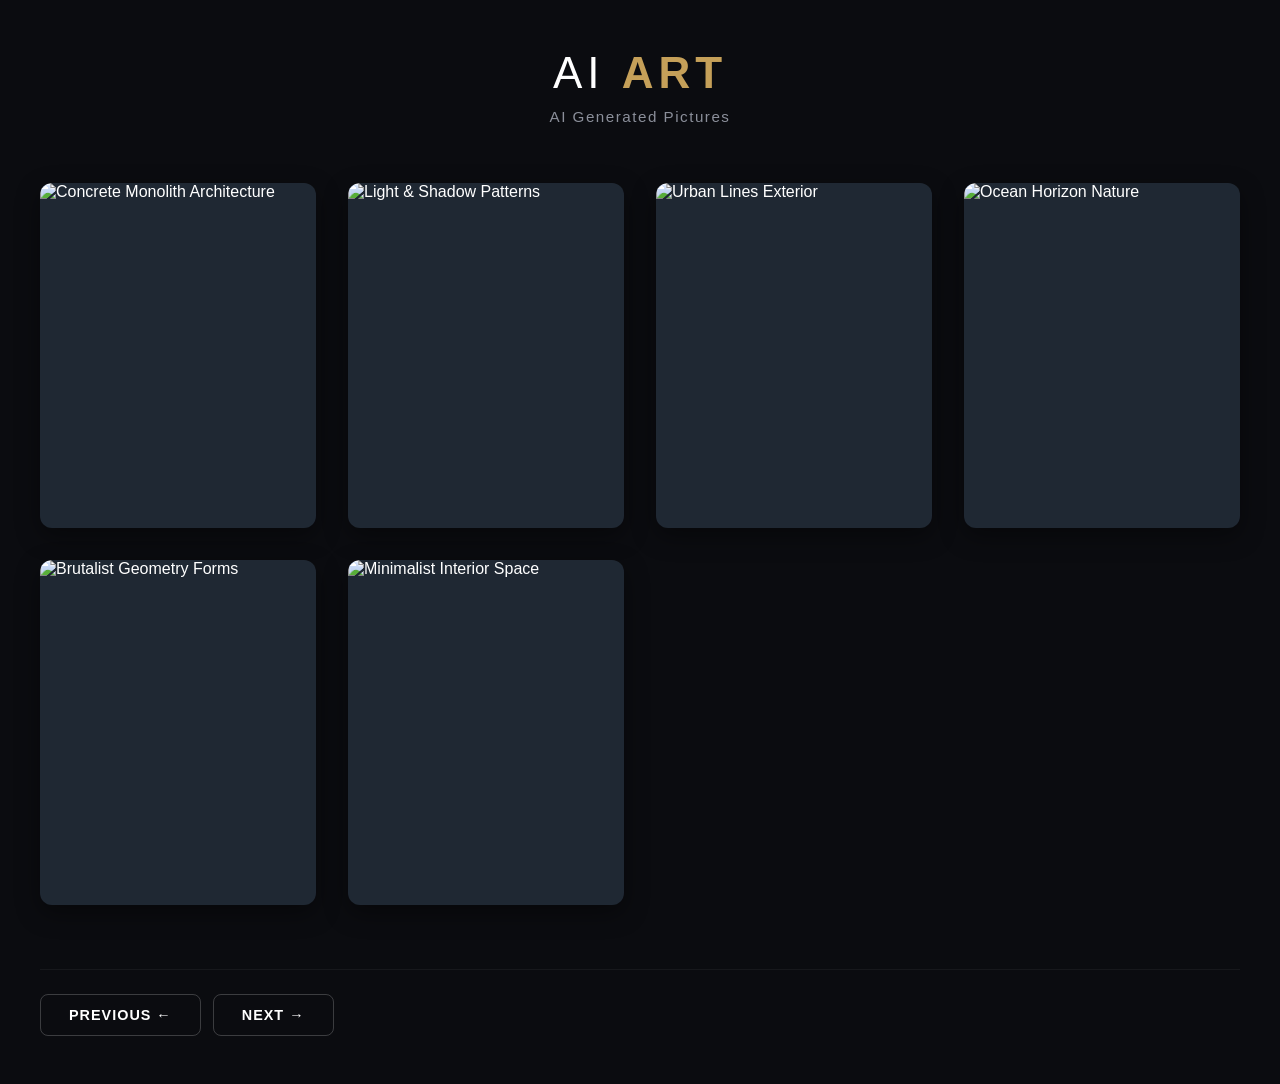
==== index.html @ c6af5de5 "Update index.html" ====
<!DOCTYPE html>
<html lang="en">
<head>
    <meta charset="UTF-8">
    <meta name="viewport" content="width=device-width, initial-scale=1.0">
    <title>AI</title>
    <link rel="stylesheet" href="style.css">
</head>
<body>

      <header>
        <h1>AI <span>ART</span></h1>
        <p>AI Generated Pictures</p>
    </header>

    <main class="gallery-container">
        <div class="gallery-grid">
            
            <article class="gallery-item">
                <img src="pictures/photo.jpg" alt="Concrete Monolith Architecture">
                <div class="gallery-item-overlay">
                    <h3>Concrete Monolith</h3>
                    <p>Architecture</p>
                </div>
            </article>

            <article class="gallery-item">
                <img src="pictures/photo.jpg" alt="Light & Shadow Patterns">
                <div class="gallery-item-overlay">
                    <h3>Light & Shadow</h3>
                    <p>Abstract</p>
                </div>
            </article>

            <article class="gallery-item">
                <img src="pictures/photo.jpg" alt="Urban Lines Exterior">
                <div class="gallery-item-overlay">
                    <h3>Lines of the City</h3>
                    <p>Urban</p>
                </div>
            </article>

            <article class="gallery-item">
                <img src="pictures/photo.jpg" alt="Ocean Horizon Nature">
                <div class="gallery-item-overlay">
                    <h3>Silent Horizon</h3>
                    <p>Nature</p>
                </div>
            </article>

            <article class="gallery-item">
                <img src="pictures/photo.jpg" alt="Brutalist Geometry Forms">
                <div class="gallery-item-overlay">
                    <h3>Brutalist Forms</h3>
                    <p>Structures</p>
                </div>
            </article>

            <article class="gallery-item">
                <img src="pictures/photo.jpg" alt="Minimalist Interior Space">
                <div class="gallery-item-overlay">
                    <h3>Nordic Simplicity</h3>
                    <p>Interior</p>
                </div>
            </article>
        </div>
    </main>


    <nav class="pagination-nav" aria-label="Gallery Pagination">
        <div class="btn-group">
            <a href="index.html" class="pagination-btn Previous">Previous &larr;</a>
            <a href="gallery.html" class="pagination-btn next">Next &rarr;</a>
        </div>
    </nav>

</body>
</html>
---- style.css ----
* {
            margin: 0;
            padding: 0;
            box-sizing: border-box;
            font-family: 'Segoe UI', -apple-system, BlinkMacSystemFont, Roboto, sans-serif;
        }

        :root {
            --bg-color: #0b0c10;
            --card-bg: #1f2833;
            --text-primary: #ffffff;
            --text-secondary: #c5a059; /* Elegant gold accent */
            --text-muted: #8b8f9a;
            --transition-smooth: all 0.4s cubic-bezier(0.25, 0.46, 0.45, 0.94);
        }

        body {
            background-color: var(--bg-color);
            color: var(--text-primary);
            min-height: 100vh;
            display: flex;
            flex-direction: column;
            justify-content: space-between;
            padding: 1.5rem 1rem;
        }

        /* --- Header Section --- */
        header {
            text-align: center;
            margin-bottom: 2rem;
        }

        header h1 {
            font-size: 1.75rem;
            font-weight: 300;
            letter-spacing: 3px;
            text-transform: uppercase;
            margin-bottom: 0.5rem;
        }

        header h1 span {
            color: var(--text-secondary);
            font-weight: 600;
        }

        header p {
            color: var(--text-muted);
            font-size: 0.85rem;
            letter-spacing: 0.5px;
            line-height: 1.4;
        }

        /* --- Gallery Grid --- */
        .gallery-container {
            max-width: 1200px;
            margin: 0 auto;
            width: 100%;
        }

        .gallery-grid {
            display: grid;
            grid-template-columns: repeat(auto-fit, minmax(260px, 1fr));
            gap: 1.25rem;
            margin-bottom: 3rem;
        }

        /* --- Gallery Items --- */
        .gallery-item {
            position: relative;
            background-color: var(--card-bg);
            border-radius: 12px;
            overflow: hidden;
            aspect-ratio: 4 / 5;
            box-shadow: 0 8px 24px rgba(0, 0, 0, 0.4);
            cursor: pointer;
            transition: var(--transition-smooth);
            -webkit-tap-highlight-color: transparent; 
        }

        .gallery-item img {
            width: 100%;
            height: 100%;
            object-fit: cover;
            transition: var(--transition-smooth);
        }

        .gallery-item-overlay {
            position: absolute;
            inset: 0;
            background: linear-gradient(to top, rgba(11, 12, 16, 0.95) 0%, rgba(11, 12, 16, 0.4) 60%, transparent 100%);
            display: flex;
            flex-direction: column;
            justify-content: flex-end;
            padding: 1.25rem;
            opacity: 0;
            transform: translateY(10px);
            transition: var(--transition-smooth);
        }

        .gallery-item:hover {
            transform: translateY(-5px);
            box-shadow: 0 12px 28px rgba(197, 160, 89, 0.12);
        }

        .gallery-item:hover img {
            transform: scale(1.05);
        }

        .gallery-item:hover .gallery-item-overlay,
        .gallery-item:active .gallery-item-overlay {
            opacity: 1;
            transform: translateY(0);
        }

        .gallery-item-overlay h3 {
            font-size: 1.1rem;
            font-weight: 500;
            letter-spacing: 0.5px;
            margin-bottom: 0.25rem;
        }

        .gallery-item-overlay p {
            color: var(--text-secondary);
            font-size: 0.8rem;
            text-transform: uppercase;
            letter-spacing: 2px;
        }

        /* --- Updated Pagination Controls --- */
        .pagination-nav {
            display: flex;
            justify-content: space-between; /* Pushes text to the left, buttons to the right */
            align-items: center;
            margin-top: auto;
            width: 100%;
            max-width: 1200px;
            margin-left: auto;
            margin-right: auto;
            padding-top: 1.5rem;
            border-top: 1px solid rgba(255, 255, 255, 0.05);
        }

        .page-indicator {
            font-size: 0.8rem;
            color: var(--text-muted);
            letter-spacing: 2px;
            text-transform: uppercase;
            white-space: nowrap;
        }

        .page-indicator span {
            color: var(--text-primary);
            font-weight: 600;
        }

        /* Container keeping buttons next to each other */
        .btn-group {
            display: flex;
            gap: 0.5rem; /* Tighter gap for grouped appearance */
        }

        .pagination-btn {
            background: transparent;
            border: 1px solid rgba(255, 255, 255, 0.2);
            color: var(--text-primary);
            padding: 0.85rem 1.25rem;
            font-size: 0.85rem;
            font-weight: 600;
            letter-spacing: 1px;
            text-transform: uppercase;
            border-radius: 8px; /* Slightly squared corners look sharper in groups */
            cursor: pointer;
            display: flex;
            align-items: center;
            justify-content: center;
            text-decoration: none;
            transition: var(--transition-smooth);
            -webkit-tap-highlight-color: transparent;
        }

        .pagination-btn:hover {
            border-color: var(--text-secondary);
            color: var(--text-secondary);
            background-color: rgba(197, 160, 89, 0.05);
        }

        .pagination-btn.disabled {
            opacity: 0.2;
            cursor: not-allowed;
            pointer-events: none;
        }

        /* --- Desktop Specific Enhancements (Tablet / PC Screens) --- */
        @media (min-width: 768px) {
            body {
                padding: 3rem 2rem;
            }

            header {
                margin-bottom: 3.5rem;
            }

            header h1 {
                font-size: 2.75rem;
                letter-spacing: 5px;
            }

            header p {
                font-size: 0.95rem;
                letter-spacing: 1.5px;
            }

            .gallery-grid {
                gap: 2rem;
                margin-bottom: 4rem;
            }

            .gallery-item:hover {
                transform: translateY(-8px);
                box-shadow: 0 15px 35px rgba(197, 160, 89, 0.15);
            }

            .gallery-item:hover img {
                transform: scale(1.08);
            }

            .page-indicator {
                font-size: 0.9rem;
            }

            .btn-group {
                gap: 0.75rem;
            }

            .pagination-btn {
                padding: 0.75rem 1.75rem;
                font-size: 0.9rem;
            }
        }
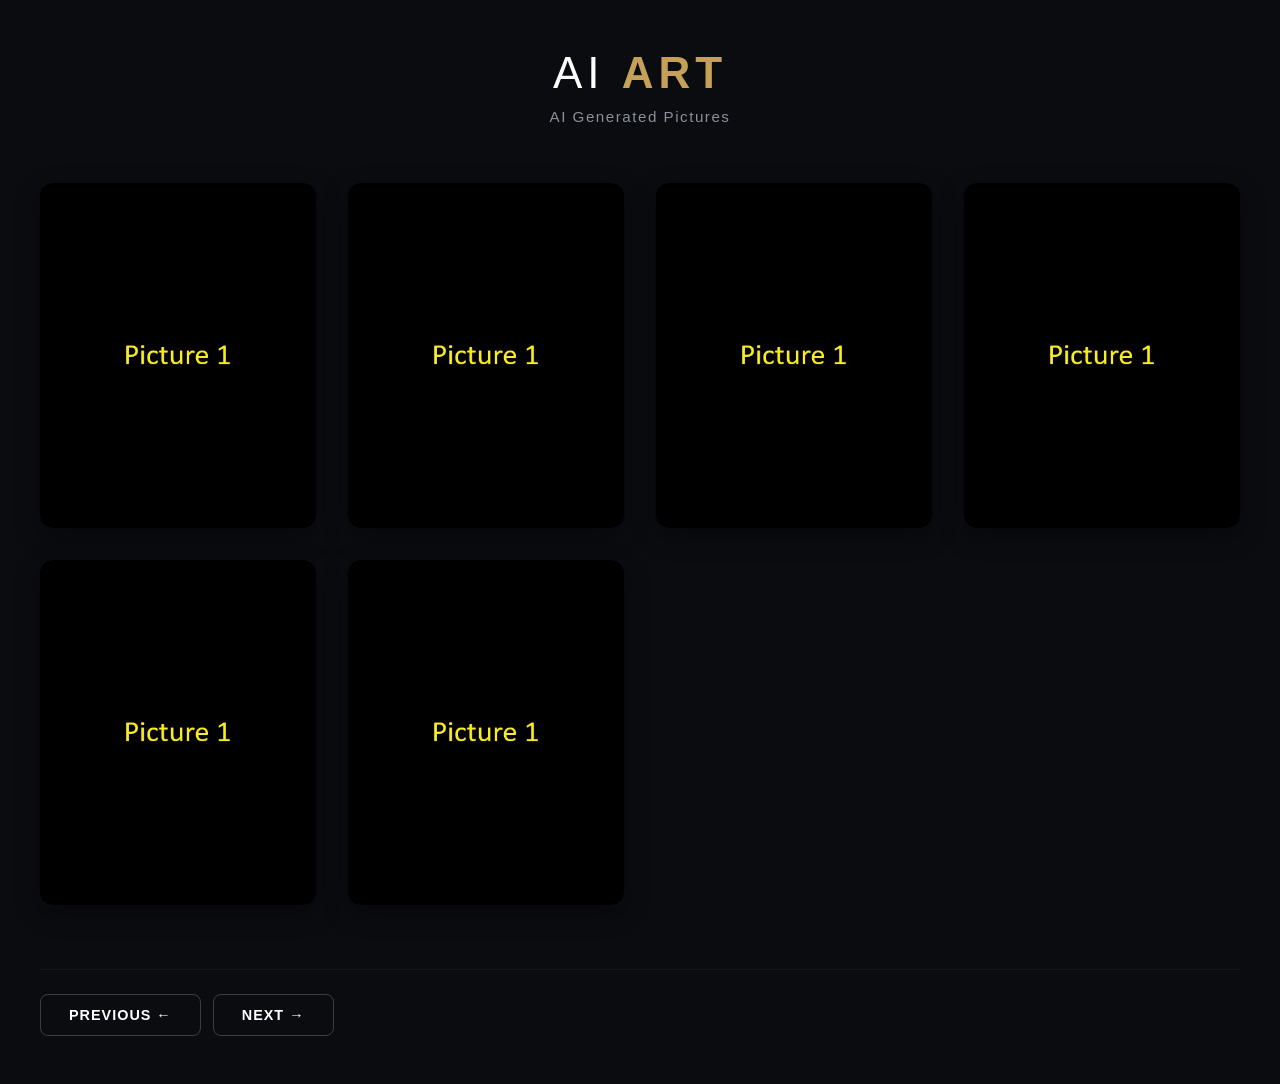
==== commit 15ece5b8: "Update index.html" ====
--- a/index.html
+++ b/index.html
@@ -16,6 +16,7 @@
     <main class="gallery-container">
         <div class="gallery-grid">
             
+        <a href="pictures/photo.jpg" target="_blank" rel="noopener noreferrer" class="gallery-link">
             <article class="gallery-item">
                 <img src="pictures/photo.jpg" alt="Concrete Monolith Architecture">
                 <div class="gallery-item-overlay">
@@ -23,49 +24,60 @@
                     <p>Architecture</p>
                 </div>
             </article>
+        </a>
 
+        <a href="pictures/photo.jpg" target="_blank" rel="noopener noreferrer" class="gallery-link">
             <article class="gallery-item">
-                <img src="pictures/photo.jpg" alt="Light & Shadow Patterns">
+                <img src="pictures/photo.jpg" alt="Concrete Monolith Architecture">
                 <div class="gallery-item-overlay">
-                    <h3>Light & Shadow</h3>
-                    <p>Abstract</p>
+                    <h3>Concrete Monolith</h3>
+                    <p>Architecture</p>
                 </div>
             </article>
+        </a>
 
+        <a href="pictures/photo.jpg" target="_blank" rel="noopener noreferrer" class="gallery-link">
             <article class="gallery-item">
-                <img src="pictures/photo.jpg" alt="Urban Lines Exterior">
+                <img src="pictures/photo.jpg" alt="Concrete Monolith Architecture">
                 <div class="gallery-item-overlay">
-                    <h3>Lines of the City</h3>
-                    <p>Urban</p>
+                    <h3>Concrete Monolith</h3>
+                    <p>Architecture</p>
                 </div>
             </article>
+        </a>
 
+        <a href="pictures/photo.jpg" target="_blank" rel="noopener noreferrer" class="gallery-link">
             <article class="gallery-item">
-                <img src="pictures/photo.jpg" alt="Ocean Horizon Nature">
+                <img src="pictures/photo.jpg" alt="Concrete Monolith Architecture">
                 <div class="gallery-item-overlay">
-                    <h3>Silent Horizon</h3>
-                    <p>Nature</p>
+                    <h3>Concrete Monolith</h3>
+                    <p>Architecture</p>
                 </div>
             </article>
+        </a>
 
+        <a href="pictures/photo.jpg" target="_blank" rel="noopener noreferrer" class="gallery-link">
             <article class="gallery-item">
-                <img src="pictures/photo.jpg" alt="Brutalist Geometry Forms">
+                <img src="pictures/photo.jpg" alt="Concrete Monolith Architecture">
                 <div class="gallery-item-overlay">
-                    <h3>Brutalist Forms</h3>
-                    <p>Structures</p>
+                    <h3>Concrete Monolith</h3>
+                    <p>Architecture</p>
                 </div>
             </article>
+        </a>
 
+        <a href="pictures/photo.jpg" target="_blank" rel="noopener noreferrer" class="gallery-link">
             <article class="gallery-item">
-                <img src="pictures/photo.jpg" alt="Minimalist Interior Space">
+                <img src="pictures/photo.jpg" alt="Concrete Monolith Architecture">
                 <div class="gallery-item-overlay">
-                    <h3>Nordic Simplicity</h3>
-                    <p>Interior</p>
+                    <h3>Concrete Monolith</h3>
+                    <p>Architecture</p>
                 </div>
             </article>
+        </a>
+        
         </div>
     </main>
-
 
     <nav class="pagination-nav" aria-label="Gallery Pagination">
         <div class="btn-group">
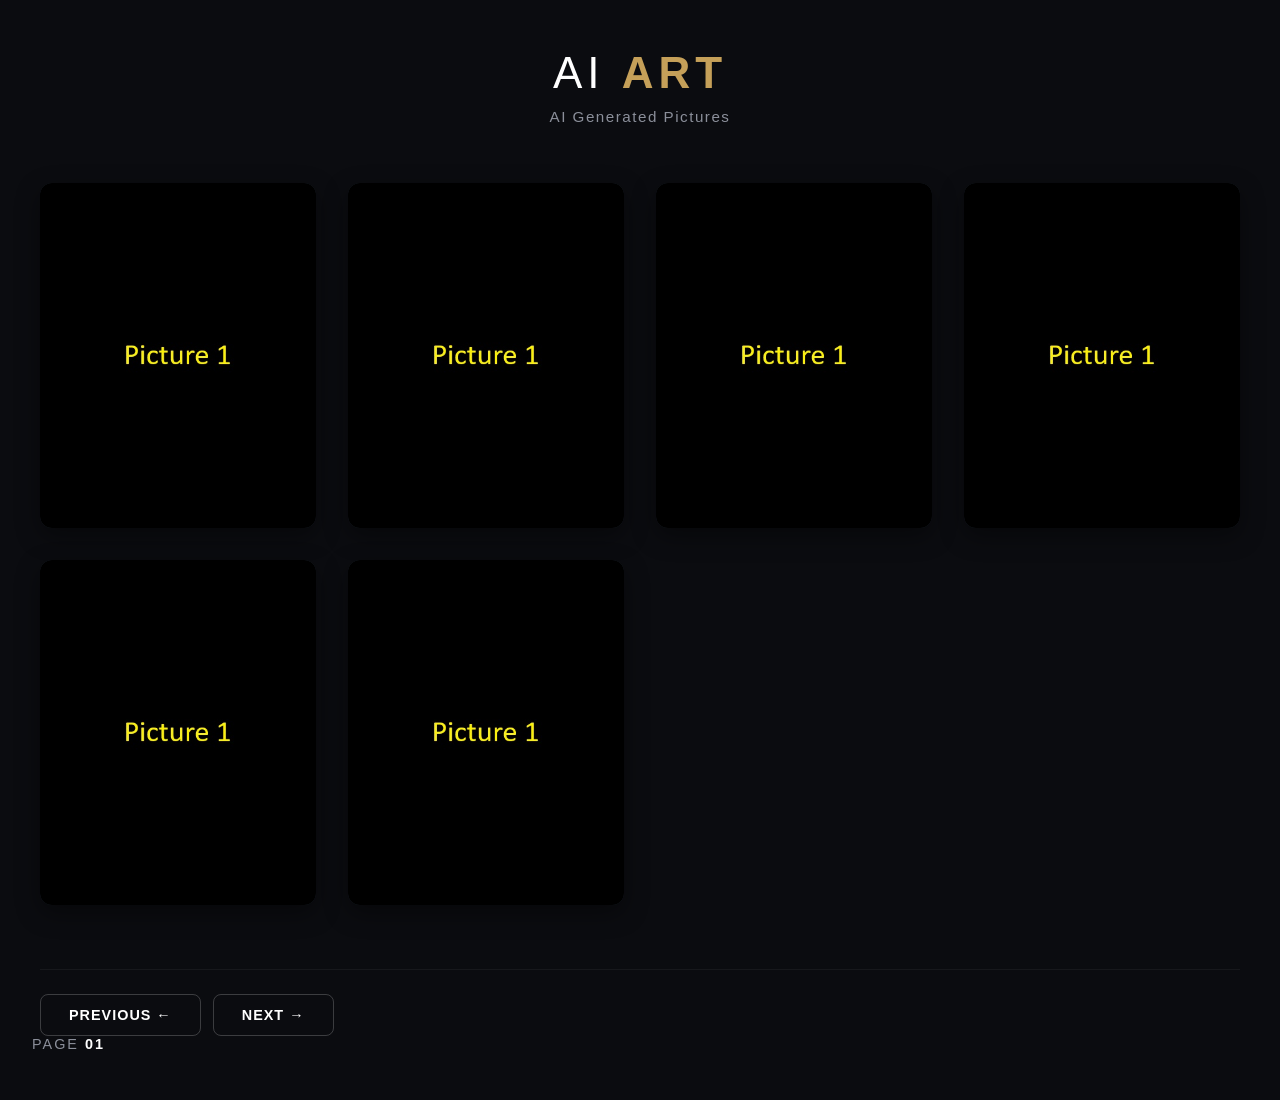
==== commit 67627c31: "Update index.html" ====
--- a/index.html
+++ b/index.html
@@ -86,5 +86,9 @@
         </div>
     </nav>
 
+    <div class="page-indicator">
+        Page <span>01</span>
+    </div>
+
 </body>
 </html>
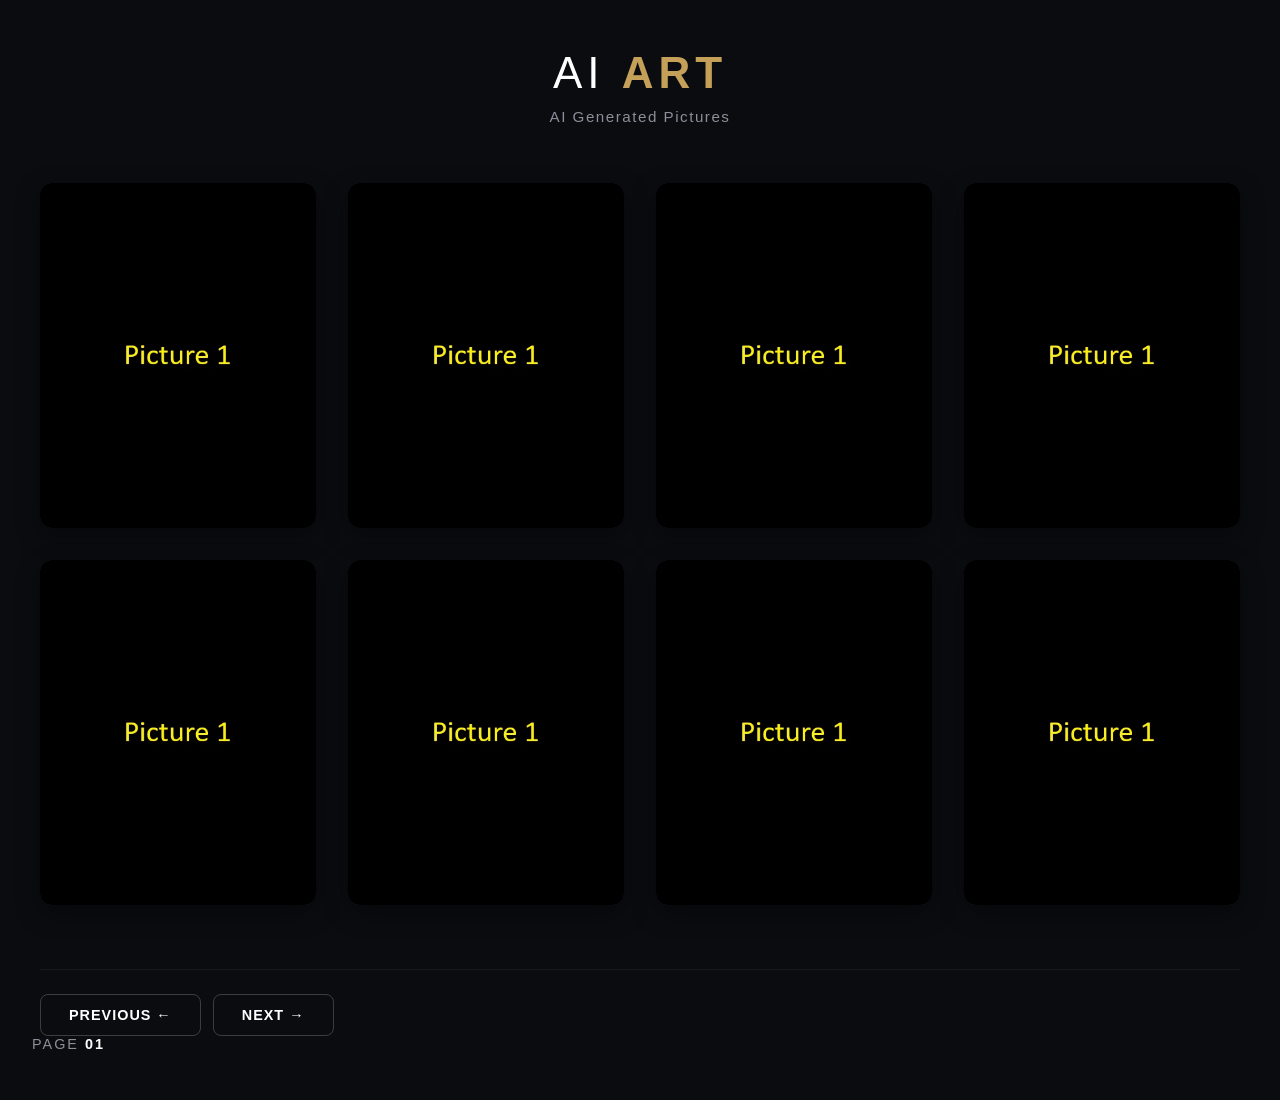
==== commit eaeab1e4: "Update index.html" ====
--- a/index.html
+++ b/index.html
@@ -75,6 +75,26 @@
                 </div>
             </article>
         </a>
+
+                    <a href="pictures/photo.jpg" target="_blank" rel="noopener noreferrer" class="gallery-link">
+            <article class="gallery-item">
+                <img src="pictures/photo.jpg" alt="Concrete Monolith Architecture">
+                <div class="gallery-item-overlay">
+                    <h3>Concrete Monolith</h3>
+                    <p>Architecture</p>
+                </div>
+            </article>
+        </a>
+
+                    <a href="pictures/photo.jpg" target="_blank" rel="noopener noreferrer" class="gallery-link">
+            <article class="gallery-item">
+                <img src="pictures/photo.jpg" alt="Concrete Monolith Architecture">
+                <div class="gallery-item-overlay">
+                    <h3>Concrete Monolith</h3>
+                    <p>Architecture</p>
+                </div>
+            </article>
+        </a>
         
         </div>
     </main>
--- a/style.css
+++ b/style.css
@@ -24,7 +24,6 @@
             padding: 1.5rem 1rem;
         }
 
-        /* --- Header Section --- */
         header {
             text-align: center;
             margin-bottom: 2rem;
@@ -50,7 +49,6 @@
             line-height: 1.4;
         }
 
-        /* --- Gallery Grid --- */
         .gallery-container {
             max-width: 1200px;
             margin: 0 auto;
@@ -64,7 +62,6 @@
             margin-bottom: 3rem;
         }
 
-        /* --- Gallery Items --- */
         .gallery-item {
             position: relative;
             background-color: var(--card-bg);
@@ -126,10 +123,9 @@
             letter-spacing: 2px;
         }
 
-        /* --- Updated Pagination Controls --- */
         .pagination-nav {
             display: flex;
-            justify-content: space-between; /* Pushes text to the left, buttons to the right */
+            justify-content: space-between;
             align-items: center;
             margin-top: auto;
             width: 100%;
@@ -153,10 +149,9 @@
             font-weight: 600;
         }
 
-        /* Container keeping buttons next to each other */
         .btn-group {
             display: flex;
-            gap: 0.5rem; /* Tighter gap for grouped appearance */
+            gap: 0.5rem;
         }
 
         .pagination-btn {
@@ -168,7 +163,7 @@
             font-weight: 600;
             letter-spacing: 1px;
             text-transform: uppercase;
-            border-radius: 8px; /* Slightly squared corners look sharper in groups */
+            border-radius: 8px;
             cursor: pointer;
             display: flex;
             align-items: center;
@@ -190,7 +185,6 @@
             pointer-events: none;
         }
 
-        /* --- Desktop Specific Enhancements (Tablet / PC Screens) --- */
         @media (min-width: 768px) {
             body {
                 padding: 3rem 2rem;
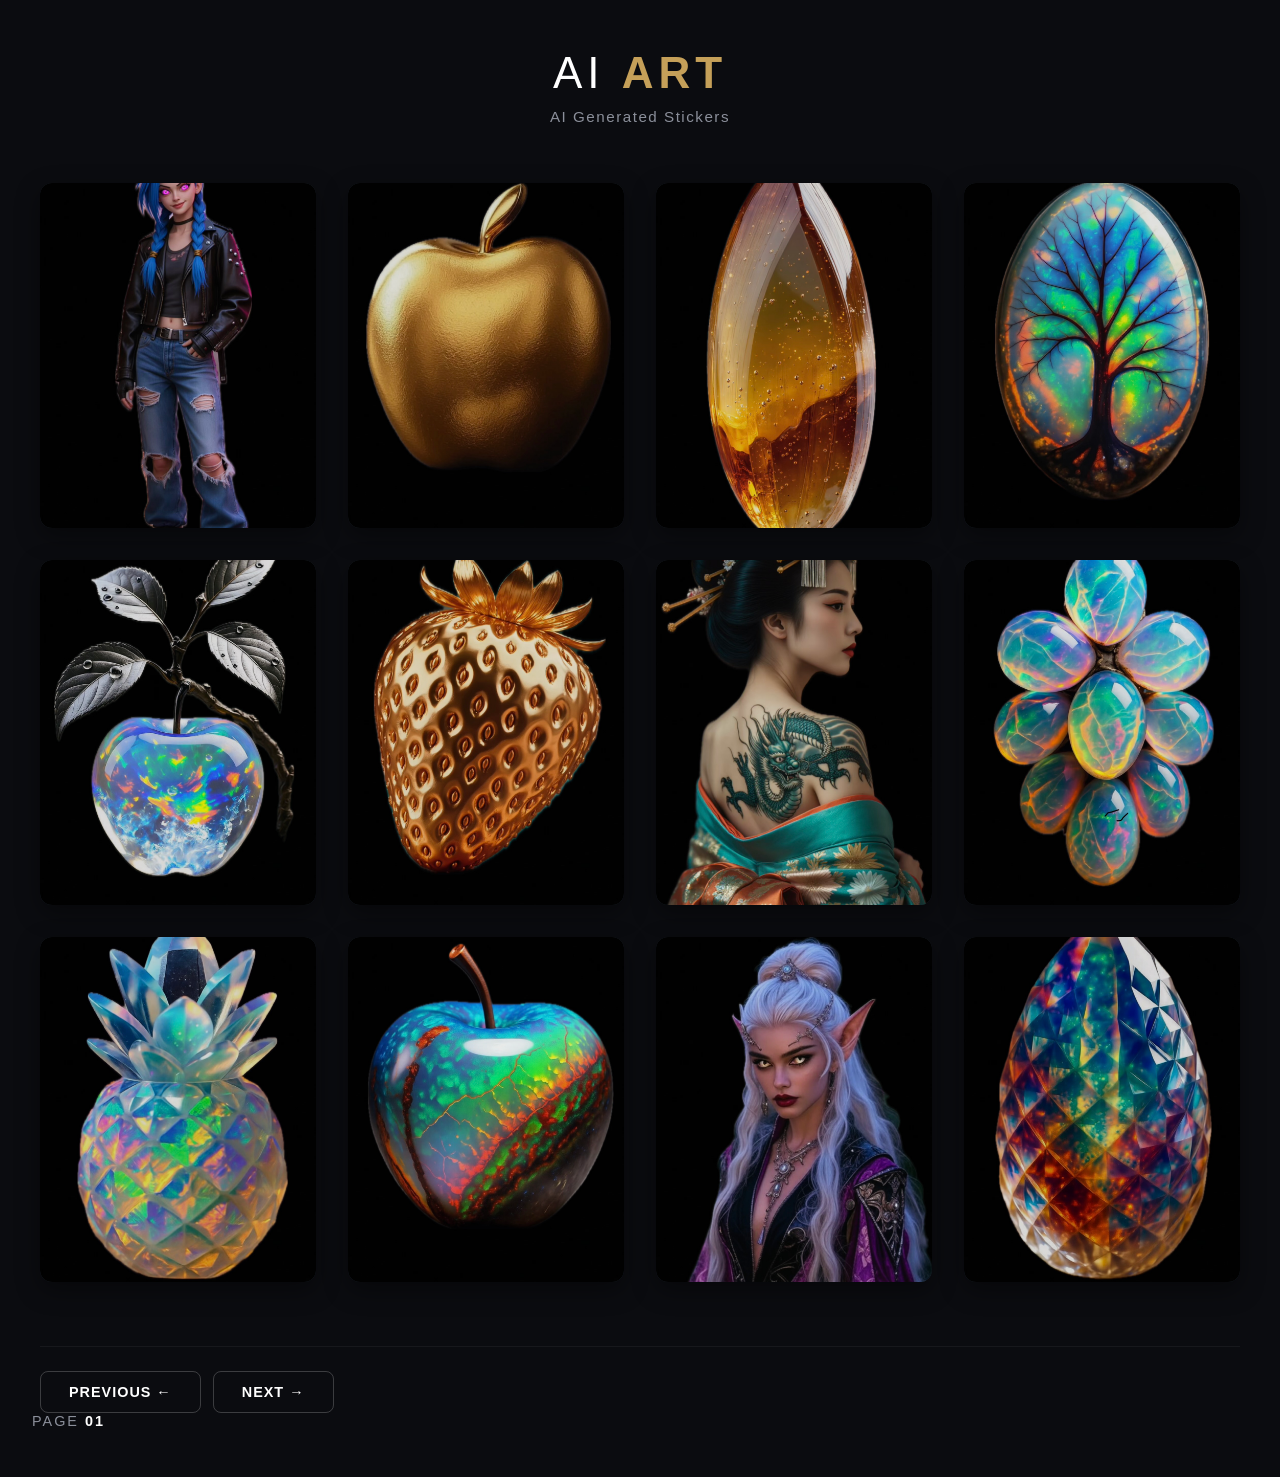
==== commit 448be676: "Add files via upload" ====
--- a/index.html
+++ b/index.html
@@ -10,92 +10,132 @@
 
       <header>
         <h1>AI <span>ART</span></h1>
-        <p>AI Generated Pictures</p>
+        <p>AI Generated Stickers</p>
     </header>
 
     <main class="gallery-container">
         <div class="gallery-grid">
             
-        <a href="pictures/photo.jpg" target="_blank" rel="noopener noreferrer" class="gallery-link">
+        <a href="pictures/jinx.jpeg" target="_blank" rel="noopener noreferrer" class="gallery-link">
             <article class="gallery-item">
-                <img src="pictures/photo.jpg" alt="Concrete Monolith Architecture">
+                <img src="pictures/jinx.jpeg" alt="Concrete Monolith Architecture">
                 <div class="gallery-item-overlay">
-                    <h3>Concrete Monolith</h3>
-                    <p>Architecture</p>
+                    <h3>Jinx</h3>
+                    <p>Digital Art</p>
                 </div>
             </article>
         </a>
 
-        <a href="pictures/photo.jpg" target="_blank" rel="noopener noreferrer" class="gallery-link">
+        <a href="pictures/golden-apple.jpeg" target="_blank" rel="noopener noreferrer" class="gallery-link">
             <article class="gallery-item">
-                <img src="pictures/photo.jpg" alt="Concrete Monolith Architecture">
+                <img src="pictures/golden-apple.jpeg" alt="Concrete Monolith Architecture">
                 <div class="gallery-item-overlay">
-                    <h3>Concrete Monolith</h3>
-                    <p>Architecture</p>
+                    <h3>Golden Apple</h3>
+                    <p>Digital Art</p>
                 </div>
             </article>
         </a>
 
-        <a href="pictures/photo.jpg" target="_blank" rel="noopener noreferrer" class="gallery-link">
+        <a href="pictures/amber.jpeg" target="_blank" rel="noopener noreferrer" class="gallery-link">
             <article class="gallery-item">
-                <img src="pictures/photo.jpg" alt="Concrete Monolith Architecture">
+                <img src="pictures/amber.jpeg" alt="Concrete Monolith Architecture">
                 <div class="gallery-item-overlay">
-                    <h3>Concrete Monolith</h3>
-                    <p>Architecture</p>
+                    <h3>Amber Crystal</h3>
+                    <p>Digital Art</p>
                 </div>
             </article>
         </a>
 
-        <a href="pictures/photo.jpg" target="_blank" rel="noopener noreferrer" class="gallery-link">
+        <a href="pictures/tree.jpeg" target="_blank" rel="noopener noreferrer" class="gallery-link">
             <article class="gallery-item">
-                <img src="pictures/photo.jpg" alt="Concrete Monolith Architecture">
+                <img src="pictures/tree.jpeg" alt="Concrete Monolith Architecture">
                 <div class="gallery-item-overlay">
-                    <h3>Concrete Monolith</h3>
-                    <p>Architecture</p>
+                    <h3>Crystal Tree</h3>
+                    <p>Digital Art</p>
                 </div>
             </article>
         </a>
 
-        <a href="pictures/photo.jpg" target="_blank" rel="noopener noreferrer" class="gallery-link">
+        <a href="pictures/opal-apple.jpeg" target="_blank" rel="noopener noreferrer" class="gallery-link">
             <article class="gallery-item">
-                <img src="pictures/photo.jpg" alt="Concrete Monolith Architecture">
+                <img src="pictures/opal-apple.jpeg" alt="Concrete Monolith Architecture">
                 <div class="gallery-item-overlay">
-                    <h3>Concrete Monolith</h3>
-                    <p>Architecture</p>
+                    <h3>Opal Apple</h3>
+                    <p>Digital Art</p>
                 </div>
             </article>
         </a>
 
-        <a href="pictures/photo.jpg" target="_blank" rel="noopener noreferrer" class="gallery-link">
+        <a href="pictures/golden-strawberry.jpeg" target="_blank" rel="noopener noreferrer" class="gallery-link">
             <article class="gallery-item">
-                <img src="pictures/photo.jpg" alt="Concrete Monolith Architecture">
+                <img src="pictures/golden-strawberry.jpeg" alt="Concrete Monolith Architecture">
                 <div class="gallery-item-overlay">
-                    <h3>Concrete Monolith</h3>
-                    <p>Architecture</p>
+                    <h3>Golden Strawberry</h3>
+                    <p>Digital Art</p>
                 </div>
             </article>
         </a>
 
-                    <a href="pictures/photo.jpg" target="_blank" rel="noopener noreferrer" class="gallery-link">
+        <a href="pictures/japanese-geisha.jpeg" target="_blank" rel="noopener noreferrer" class="gallery-link">
             <article class="gallery-item">
-                <img src="pictures/photo.jpg" alt="Concrete Monolith Architecture">
+                <img src="pictures/japanese-geisha.jpeg" alt="Concrete Monolith Architecture">
                 <div class="gallery-item-overlay">
-                    <h3>Concrete Monolith</h3>
-                    <p>Architecture</p>
+                    <h3>Japanese Geisha</h3>
+                    <p>Digital Art</p>
                 </div>
             </article>
         </a>
 
-                    <a href="pictures/photo.jpg" target="_blank" rel="noopener noreferrer" class="gallery-link">
+        <a href="pictures/opal-grapes.jpeg" target="_blank" rel="noopener noreferrer" class="gallery-link">
             <article class="gallery-item">
-                <img src="pictures/photo.jpg" alt="Concrete Monolith Architecture">
+                <img src="pictures/opal-grapes.jpeg" alt="Concrete Monolith Architecture">
                 <div class="gallery-item-overlay">
-                    <h3>Concrete Monolith</h3>
-                    <p>Architecture</p>
+                    <h3>Opal Grapes</h3>
+                    <p>Digital Art</p>
                 </div>
             </article>
         </a>
         
+        <a href="pictures/opal-pineapple.jpeg" target="_blank" rel="noopener noreferrer" class="gallery-link">
+            <article class="gallery-item">
+                <img src="pictures/opal-pineapple.jpeg" alt="Concrete Monolith Architecture">
+                <div class="gallery-item-overlay">
+                    <h3>Opal Pineapple</h3>
+                    <p>Digital Art</p>
+                </div>
+            </article>
+        </a>
+
+        <a href="pictures/crystal-apple.jpeg" target="_blank" rel="noopener noreferrer" class="gallery-link">
+            <article class="gallery-item">
+                <img src="pictures/crystal-apple.jpeg" alt="Concrete Monolith Architecture">
+                <div class="gallery-item-overlay">
+                    <h3>Crystal Apple</h3>
+                    <p>Digital Art</p>
+                </div>
+            </article>
+        </a>
+
+        <a href="pictures/elf.jpeg" target="_blank" rel="noopener noreferrer" class="gallery-link">
+            <article class="gallery-item">
+                <img src="pictures/elf.jpeg" alt="Concrete Monolith Architecture">
+                <div class="gallery-item-overlay">
+                    <h3>Elf</h3>
+                    <p>Digital Art</p>
+                </div>
+            </article>
+        </a>
+
+        <a href="pictures/crystal.jpeg" target="_blank" rel="noopener noreferrer" class="gallery-link">
+            <article class="gallery-item">
+                <img src="pictures/crystal.jpeg" alt="Concrete Monolith Architecture">
+                <div class="gallery-item-overlay">
+                    <h3>Crystal</h3>
+                    <p>Digital Art</p>
+                </div>
+            </article>
+        </a>
+
         </div>
     </main>
 
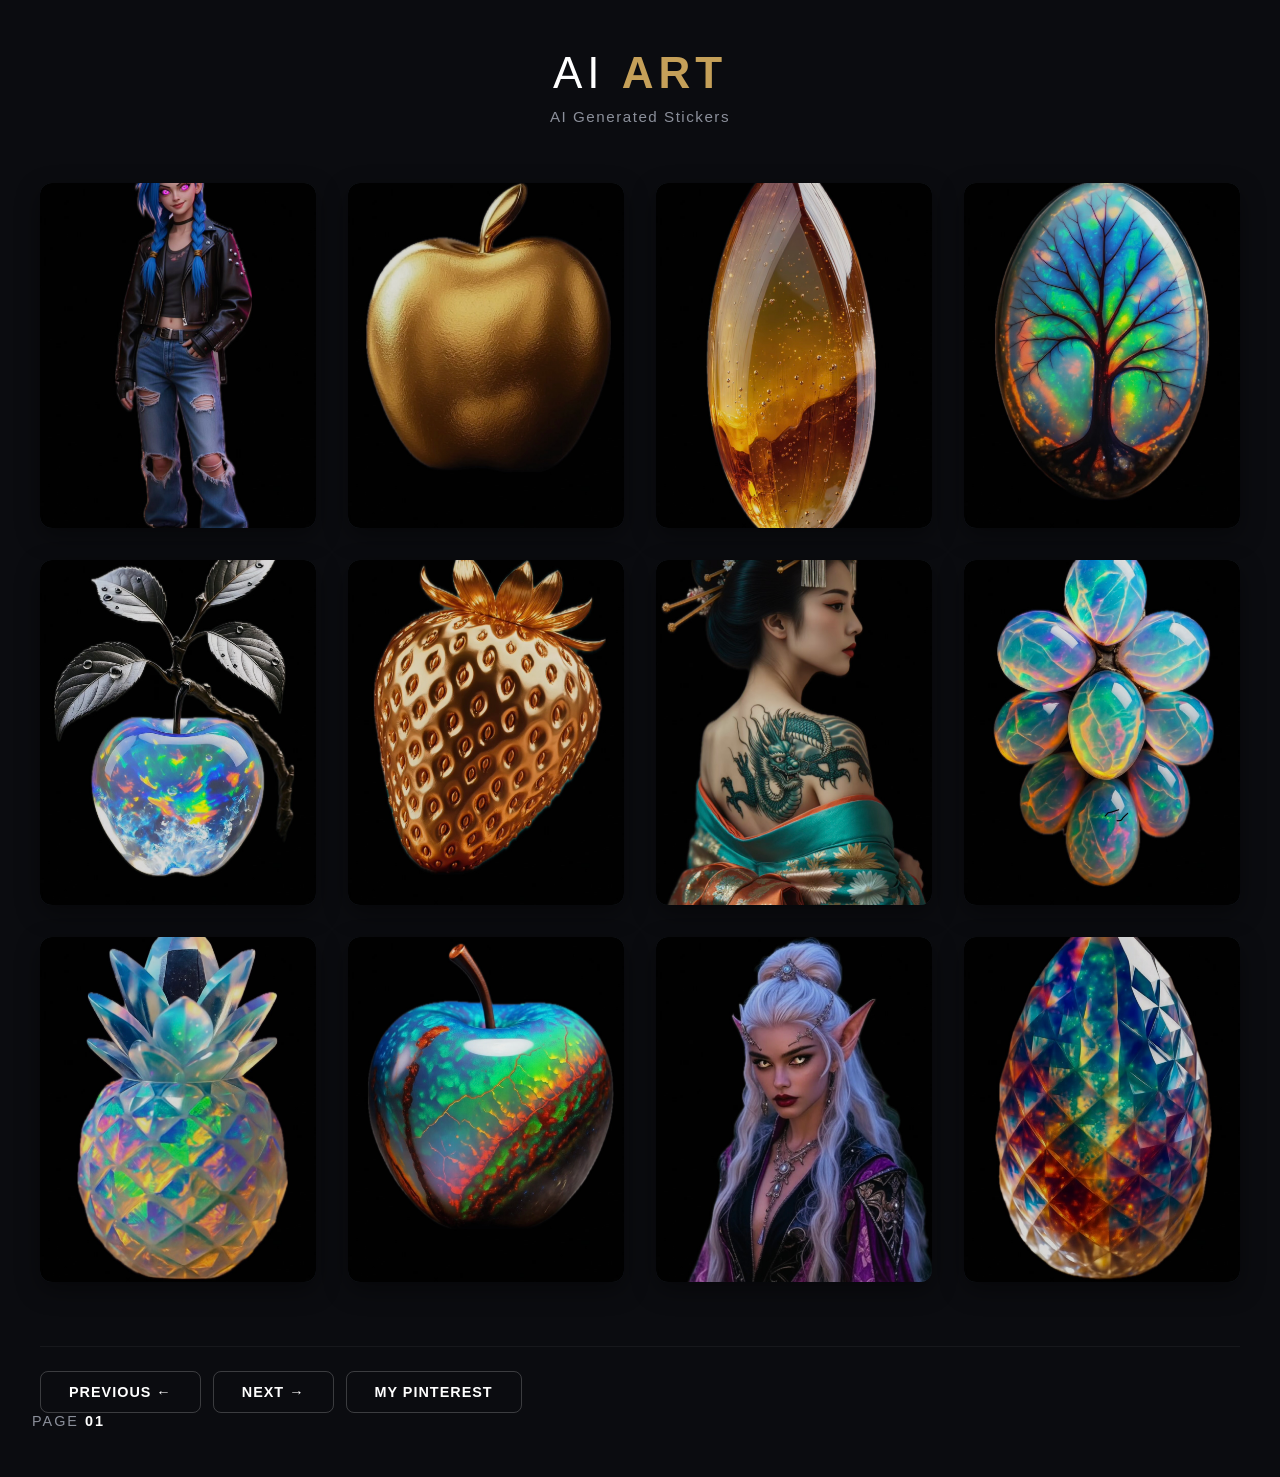
==== commit 6406a483: "Update index.html" ====
--- a/index.html
+++ b/index.html
@@ -143,6 +143,7 @@
         <div class="btn-group">
             <a href="index.html" class="pagination-btn Previous">Previous &larr;</a>
             <a href="gallery.html" class="pagination-btn next">Next &rarr;</a>
+            <a href="https://www.pinterest.com/gloss90Ai" target="_blank" class="pagination-btn next">My Pinterest</a>
         </div>
     </nav>
 
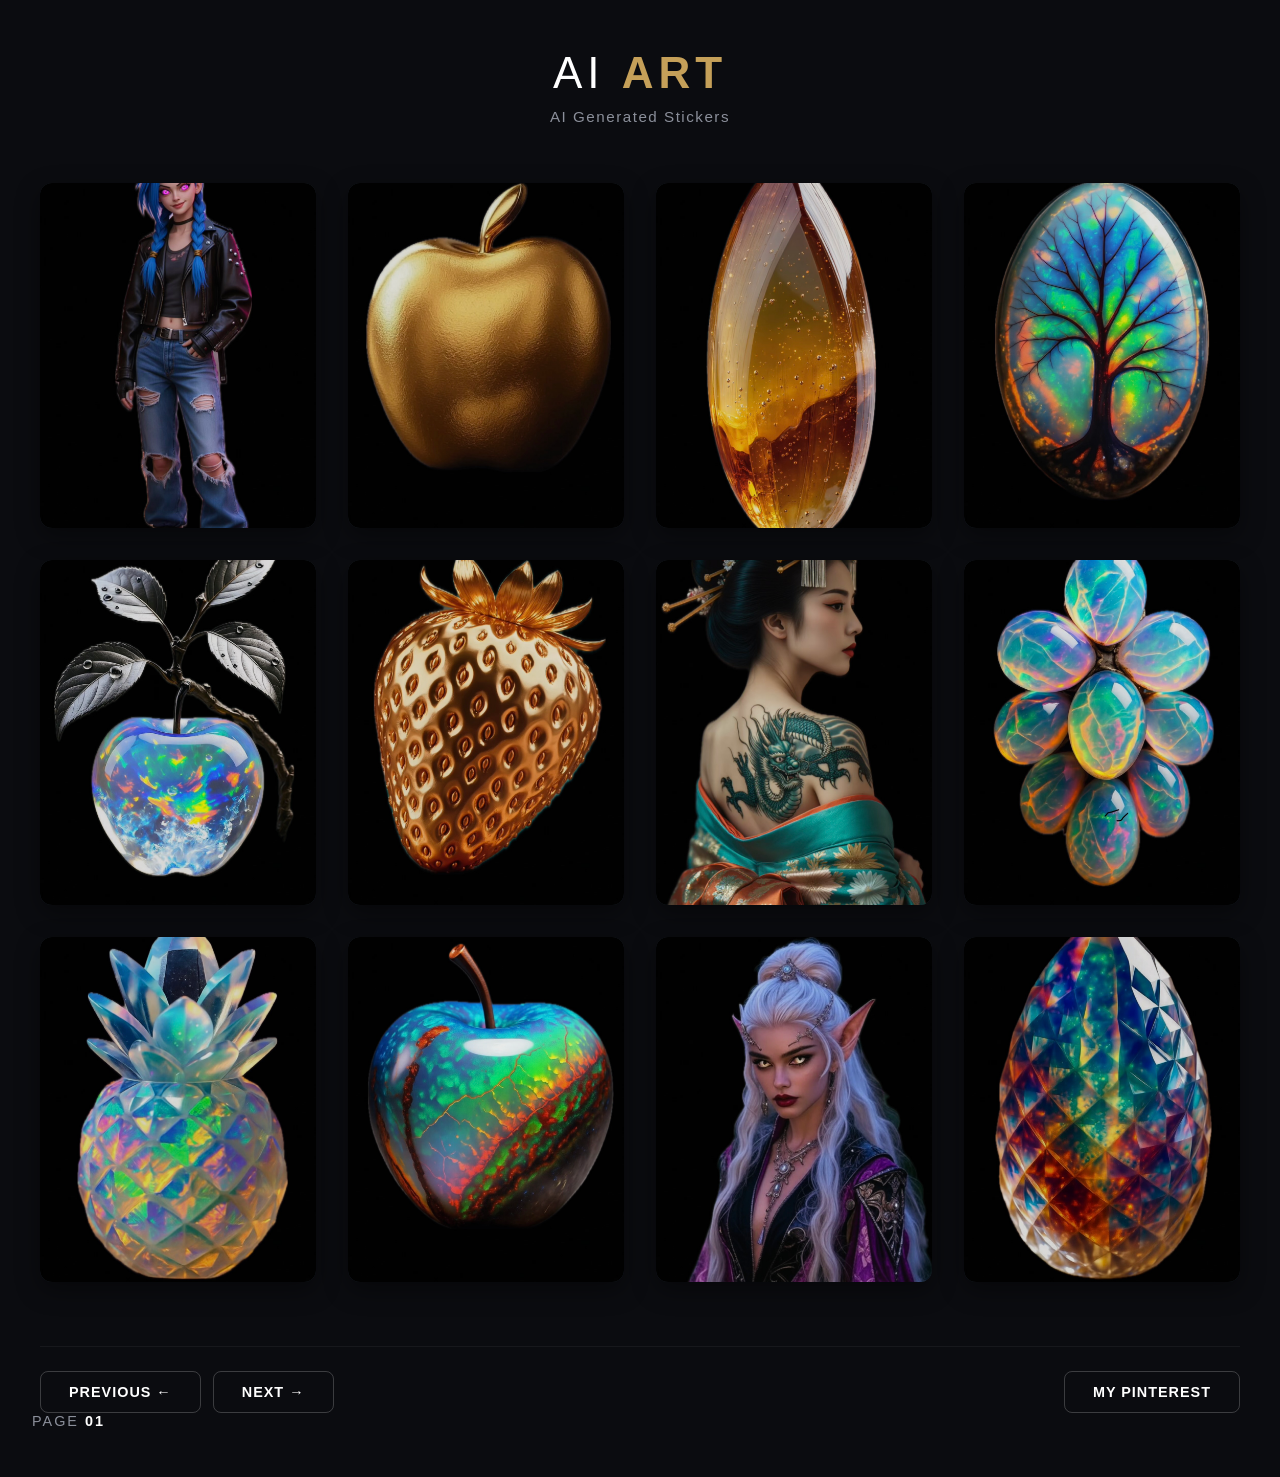
==== commit dd730a82: "Update index.html" ====
--- a/index.html
+++ b/index.html
@@ -143,8 +143,12 @@
         <div class="btn-group">
             <a href="index.html" class="pagination-btn Previous">Previous &larr;</a>
             <a href="gallery.html" class="pagination-btn next">Next &rarr;</a>
+        </div>
+
+         <div class="btn-group">
             <a href="https://www.pinterest.com/gloss90Ai" target="_blank" class="pagination-btn next">My Pinterest</a>
         </div>
+        
     </nav>
 
     <div class="page-indicator">
